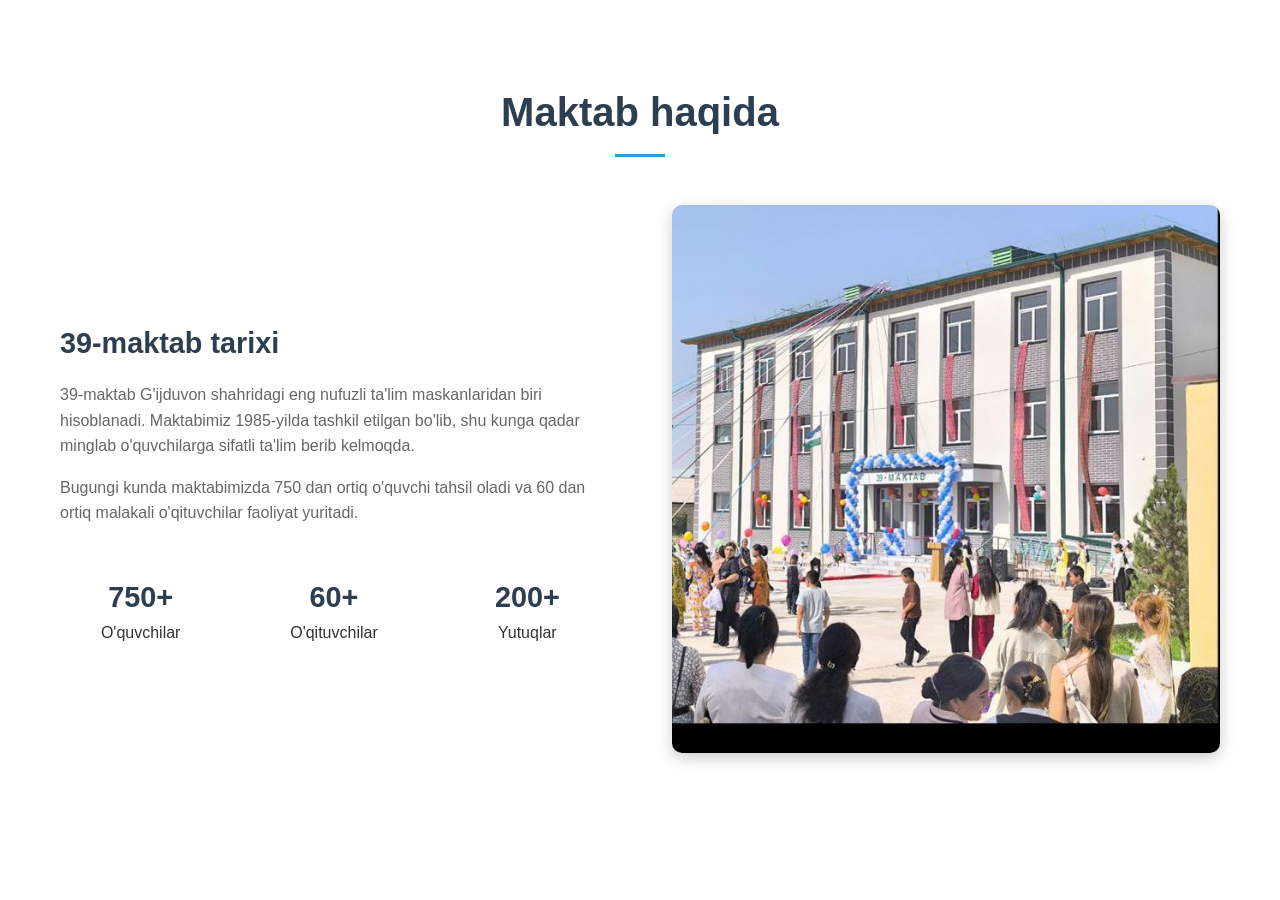
==== 39-maktab/index-2.html @ ba894551 "Add files via upload" ====
<!DOCTYPE html>
<html lang="en">
<head>
    <meta charset="UTF-8">
    <meta name="viewport" content="width=device-width, initial-scale=1.0">
    <link rel="stylesheet" href="style.css">
    <title>39-maktab | tarixi</title>
</head>
<body>
        <section class="about">
        <div class="container">
            <h2 class="section-title">Maktab haqida</h2>
            <div class="about-content">
                <div class="about-text">
                    <h3>39-maktab tarixi</h3>
                    <p>39-maktab G'ijduvon shahridagi eng nufuzli ta'lim maskanlaridan biri hisoblanadi. Maktabimiz 1985-yilda tashkil etilgan bo'lib, shu kunga qadar minglab o'quvchilarga sifatli ta'lim berib kelmoqda.</p>
                    <p>Bugungi kunda maktabimizda 750 dan ortiq o'quvchi tahsil oladi va 60 dan ortiq malakali o'qituvchilar faoliyat yuritadi.</p>
                    <div class="stats">
                        <div class="stat-item">
                            <i class="fas fa-users"></i>
                            <span class="stat-number">750+</span>
                            <span>O'quvchilar</span>
                        </div>
                        <div class="stat-item">
                            <i class="fas fa-chalkboard-teacher"></i>
                            <span class="stat-number">60+</span>
                            <span>O'qituvchilar</span>
                        </div>
                        <div class="stat-item">
                            <i class="fas fa-trophy"></i>
                            <span class="stat-number">200+</span>
                            <span>Yutuqlar</span>
                        </div>
                    </div>
                </div>
                <div class="about-image">
                    <img src="images/photo_2026-03-13_14-06-11.jpg" alt="Maktab binosi">
                </div>
            </div>
        </div>
    </section>
</body>
</html>
---- 39-maktab/style.css ----
* {
    margin: 0;
    padding: 0;
    box-sizing: border-box;
}

body {
    font-family: 'Segoe UI', Tahoma, Geneva, Verdana, sans-serif;
    line-height: 1.6;
    color: #333;
}

.container {
    max-width: 1200px;
    margin: 0 auto;
    padding: 0 20px;
}

/* Navigatsiya */
.navbar {
    background: #2c3e50;
    color: white;
    position: fixed;
    width: 100%;
    top: 0;
    z-index: 1000;
    box-shadow: 0 2px 10px rgba(0,0,0,0.1);
}

.navbar .container {
    display: flex;
    justify-content: space-between;
    align-items: center;
    padding: 1rem 20px;
}

.logo h1 {
    font-size: 1.5rem;
    font-weight: bold;
}

.nav-menu {
    display: flex;
    list-style: none;
    gap: 2rem;
}

.nav-menu a {
    color: white;
    text-decoration: none;
    font-weight: 500;
    transition: color 0.3s;
}

.nav-menu a:hover {
    color: #3498db;
}

.hamburger {
    display: none;
    flex-direction: column;
    cursor: pointer;
}

.hamburger span {
    width: 25px;
    height: 3px;
    background: white;
    margin: 3px 0;
    transition: 0.3s;
}

/* Bosh sahifa */
.hero {
    height: 100vh;
    background-image: url(images/Без\ названия\ \(2\).jpg);
    background-repeat: no-repeat;
    background-size: 1600px 1000px;
    color: white;
    display: flex;
    align-items: center;
    text-align: center;
}

.hero-content h2 {
    font-size: 3rem;
    margin-bottom: 1rem;
}

.hero-content p {
    font-size: 1.2rem;
    margin-bottom: 2rem;
}

.btn {
    display: inline-block;
    padding: 12px 30px;
    background: #3498db;
    color: white;
    text-decoration: none;
    border-radius: 5px;
    transition: background 0.3s;
    border: none;
    cursor: pointer;
    font-size: 1rem;
}

.btn:hover {
    background: #2980b9;
}

/* Bo'limlar */
section {
    padding: 80px 0;
}

.section-title {
    text-align: center;
    font-size: 2.5rem;
    margin-bottom: 3rem;
    color: #2c3e50;
    position: relative;
}

.section-title::after {
    content: '';
    display: block;
    width: 50px;
    height: 3px;
    background: #3498db;
    margin: 10px auto;
}

/* Maktab haqida */
.about-content {
    display: grid;
    grid-template-columns: 1fr 1fr;
    gap: 4rem;
    align-items: center;
}

.about-text h3 {
    font-size: 1.8rem;
    margin-bottom: 1rem;
    color: #2c3e50;
}

.about-text p {
    margin-bottom: 1rem;
    color: #666;
}

.stats {
    display: grid;
    grid-template-columns: repeat(3, 1fr);
    gap: 2rem;
    margin-top: 3rem;
}

.stat-item {
    text-align: center;
}

.stat-item i {
    font-size: 2rem;
    color: #3498db;
}

.stat-number {
    display: block;
    font-size: 1.8rem;
    font-weight: bold;
    color: #2c3e50;
}

.about-image img {
    width: 100%;
    border-radius: 10px;
    box-shadow: 0 5px 15px rgba(0,0,0,0.2);
}

/* O'qituvchilar */
.teacher-grid {
    display: grid;
    grid-template-columns: repeat(auto-fit, minmax(250px, 1fr));
    gap: 2rem;
}

.teacher-card {
    background: white;
    border-radius: 10px;
    overflow: hidden;
    box-shadow: 0 5px 15px rgba(0,0,0,0.1);
    text-align: center;
    transition: transform 0.3s;
}

.teacher-card:hover {
    transform: translateY(-10px);
}

.teacher-card img {
    width: 100%;
    height: 300px;
    object-fit: cover;
}

.teacher-card h3 {
    margin: 1rem 0 0.5rem;
    color: #2c3e50;
}

.teacher-card p {
    color: #666;
    margin-bottom: 1rem;
}

.social-links {
    display: flex;
    justify-content: center;
    gap: 1rem;
    padding-bottom: 1rem;
}

.social-links a {
    color: #3498db;
    font-size: 1.2rem;
    transition: color 0.3s;
}

.social-links a:hover {
    color: #2c3e50;
}

/* Galereya */
.gallery-grid {
    display: grid;
    grid-template-columns: repeat(auto-fit, minmax(350px, 1fr));
    gap: 1.5rem;
}

.gallery-item {
    position: relative;
    overflow: hidden;
    border-radius: 10px;
    box-shadow: 0 5px 15px rgba(0,0,0,0.1);
}

.gallery-item img {
    width: 100%;
    height: 300px;
    object-fit: cover;
    transition: transform 0.3s;
}

.gallery-item:hover img {
    transform: scale(1.1);
}

.overlay {
    position: absolute;
    bottom: 0;
    left: 0;
    right: 0;
    background: linear-gradient(to top, rgba(0,0,0,0.8), transparent);
    color: white;
    padding: 20px;
    transform: translateY(100%);
    transition: transform 0.3s;
}

.gallery-item:hover .overlay {
    transform: translateY(0);
}

/* Bog'lanish */
.contact-content {
    display: grid;
    grid-template-columns: 1fr 1fr;
    gap: 4rem;
}

.contact-info h3 {
    font-size: 1.5rem;
    margin-bottom: 2rem;
    color: #2c3e50;
}

.info-item {
    display: flex;
    align-items: center;
    gap: 1rem;
    margin-bottom: 1.5rem;
}

.info-item i {
    font-size: 1.5rem;
    color: #3498db;
    width: 40px;
}

.contact-form form {
    display: flex;
    flex-direction: column;
    gap: 1rem;
}

.contact-form input,
.contact-form textarea {
    padding: 12px;
    border: 1px solid #ddd;
    border-radius: 5px;
    font-size: 1rem;
}

.contact-form input:focus,
.contact-form textarea:focus {
    outline: none;
    border-color: #3498db;
}

/* Footer */
footer {
    background: #2c3e50;
    color: white;
    padding: 3rem 0 1rem;
}

.footer-content {
    display: grid;
    grid-template-columns: repeat(auto-fit, minmax(250px, 1fr));
    gap: 2rem;
    margin-bottom: 2rem;
}

.footer-section h3 {
    margin-bottom: 1rem;
    font-size: 1.2rem;
}

.footer-section ul {
    list-style: none;
}

.footer-section ul li {
    margin-bottom: 0.5rem;
}

.footer-section ul li a {
    color: #ecf0f1;
    text-decoration: none;
    transition: color 0.3s;
}

.footer-section ul li a:hover {
    color: #3498db;
}

.social-icons {
    display: flex;
    gap: 1rem;
}

.social-icons a {
    color: white;
    font-size: 1.5rem;
    transition: color 0.3s;
}

.social-icons a:hover {
    color: #3498db;
}

.footer-bottom {
    text-align: center;
    padding-top: 2rem;
    border-top: 1px solid #34495e;
}

/* Responsive dizayn */
@media (max-width: 768px) {
    .hamburger {
        display: flex;
    }

    .nav-menu {
        position: fixed;
        left: -100%;
        top: 70px;
        flex-direction: column;
        background: #2c3e50;
        width: 100%;
        text-align: center;
        transition: 0.3s;
        box-shadow: 0 10px 10px rgba(0,0,0,0.1);
        padding: 2rem 0;
    }

    .nav-menu.active {
        left: 0;
    }

    .hero-content h2 {
        font-size: 2rem;
    }

    .about-content,
    .contact-content {
        grid-template-columns: 1fr;
        gap: 2rem;
    }

    .stats {
        grid-template-columns: 1fr;
        gap: 1rem;
    }

    .section-title {
        font-size: 2rem;
    }
}
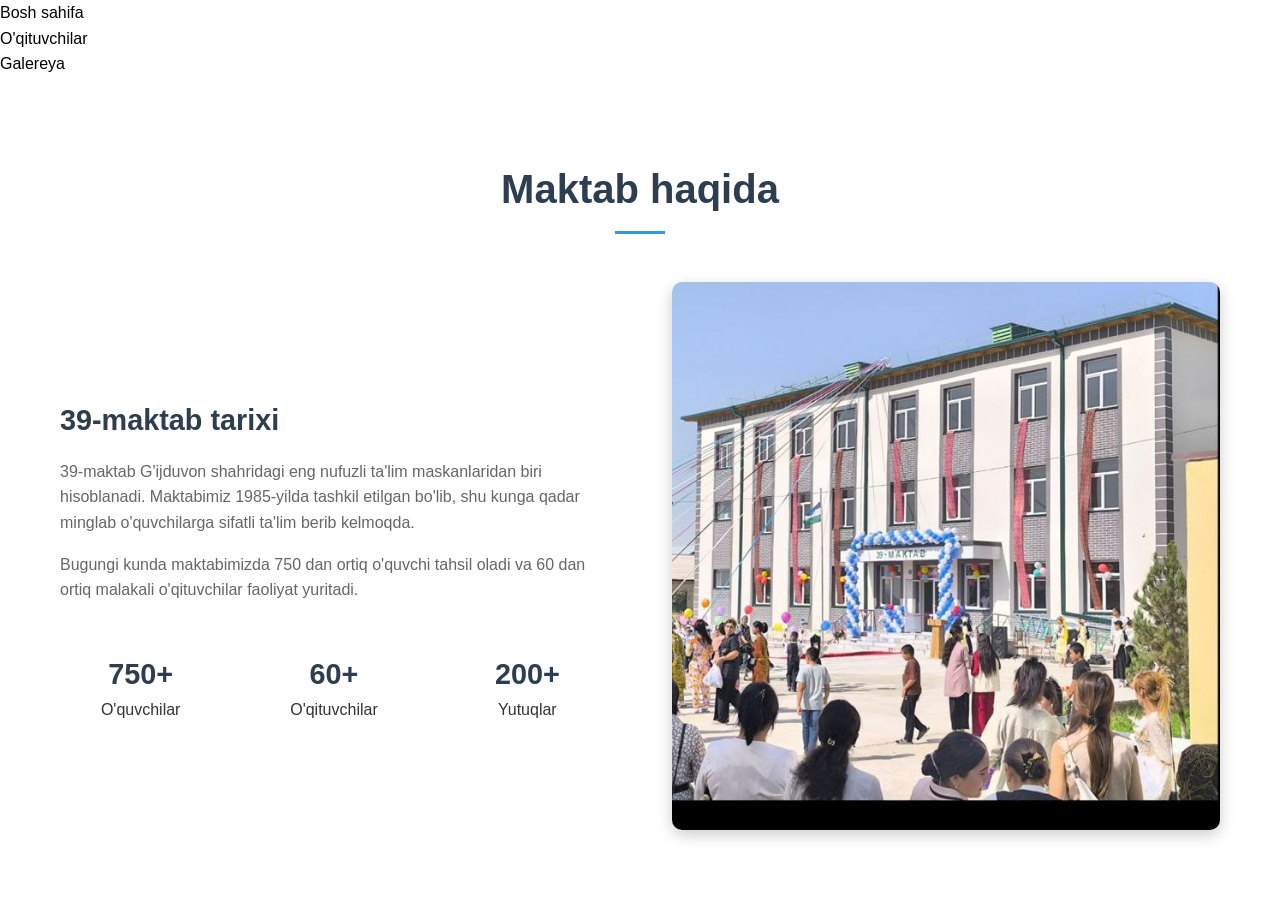
==== commit 81fcd935: "Add files via upload" ====
--- a/39-maktab/index-2.html
+++ b/39-maktab/index-2.html
@@ -1,20 +1,38 @@
 <!DOCTYPE html>
 <html lang="en">
+
 <head>
     <meta charset="UTF-8">
     <meta name="viewport" content="width=device-width, initial-scale=1.0">
     <link rel="stylesheet" href="style.css">
     <title>39-maktab | tarixi</title>
 </head>
+
 <body>
-        <section class="about">
+
+    <div class="home">
+        <div class="row">
+            <ul>
+                <li><a href="index.html">Bosh sahifa</a></li>
+                <li><a href="index-3.html">O'qituvchilar</a></li>
+                <li><a href="index-4.html">Galereya</a></li>
+            </ul>
+        </div>
+        <!-- /.row -->
+    </div>
+
+
+    <section class="about">
         <div class="container">
             <h2 class="section-title">Maktab haqida</h2>
             <div class="about-content">
                 <div class="about-text">
                     <h3>39-maktab tarixi</h3>
-                    <p>39-maktab G'ijduvon shahridagi eng nufuzli ta'lim maskanlaridan biri hisoblanadi. Maktabimiz 1985-yilda tashkil etilgan bo'lib, shu kunga qadar minglab o'quvchilarga sifatli ta'lim berib kelmoqda.</p>
-                    <p>Bugungi kunda maktabimizda 750 dan ortiq o'quvchi tahsil oladi va 60 dan ortiq malakali o'qituvchilar faoliyat yuritadi.</p>
+                    <p>39-maktab G'ijduvon shahridagi eng nufuzli ta'lim maskanlaridan biri hisoblanadi. Maktabimiz
+                        1985-yilda tashkil etilgan bo'lib, shu kunga qadar minglab o'quvchilarga sifatli ta'lim berib
+                        kelmoqda.</p>
+                    <p>Bugungi kunda maktabimizda 750 dan ortiq o'quvchi tahsil oladi va 60 dan ortiq malakali
+                        o'qituvchilar faoliyat yuritadi.</p>
                     <div class="stats">
                         <div class="stat-item">
                             <i class="fas fa-users"></i>
@@ -40,4 +58,5 @@
         </div>
     </section>
 </body>
+
 </html>
--- a/39-maktab/style.css
+++ b/39-maktab/style.css
@@ -14,6 +14,17 @@
     max-width: 1200px;
     margin: 0 auto;
     padding: 0 20px;
+}
+.home ul{
+    list-style-type: none;
+}
+.home ul li a{
+    text-decoration: none;
+    color: black;
+}
+.home ul li a:hover{
+    color: orangered;
+    transition: 0.3s;
 }
 
 /* Navigatsiya */
@@ -383,17 +394,8 @@
         display: flex;
     }
 
-    .nav-menu {
-        position: fixed;
-        left: -100%;
-        top: 70px;
-        flex-direction: column;
-        background: #2c3e50;
-        width: 100%;
-        text-align: center;
-        transition: 0.3s;
-        box-shadow: 0 10px 10px rgba(0,0,0,0.1);
-        padding: 2rem 0;
+    .nav-menu{
+        display: block;
     }
 
     .nav-menu.active {
